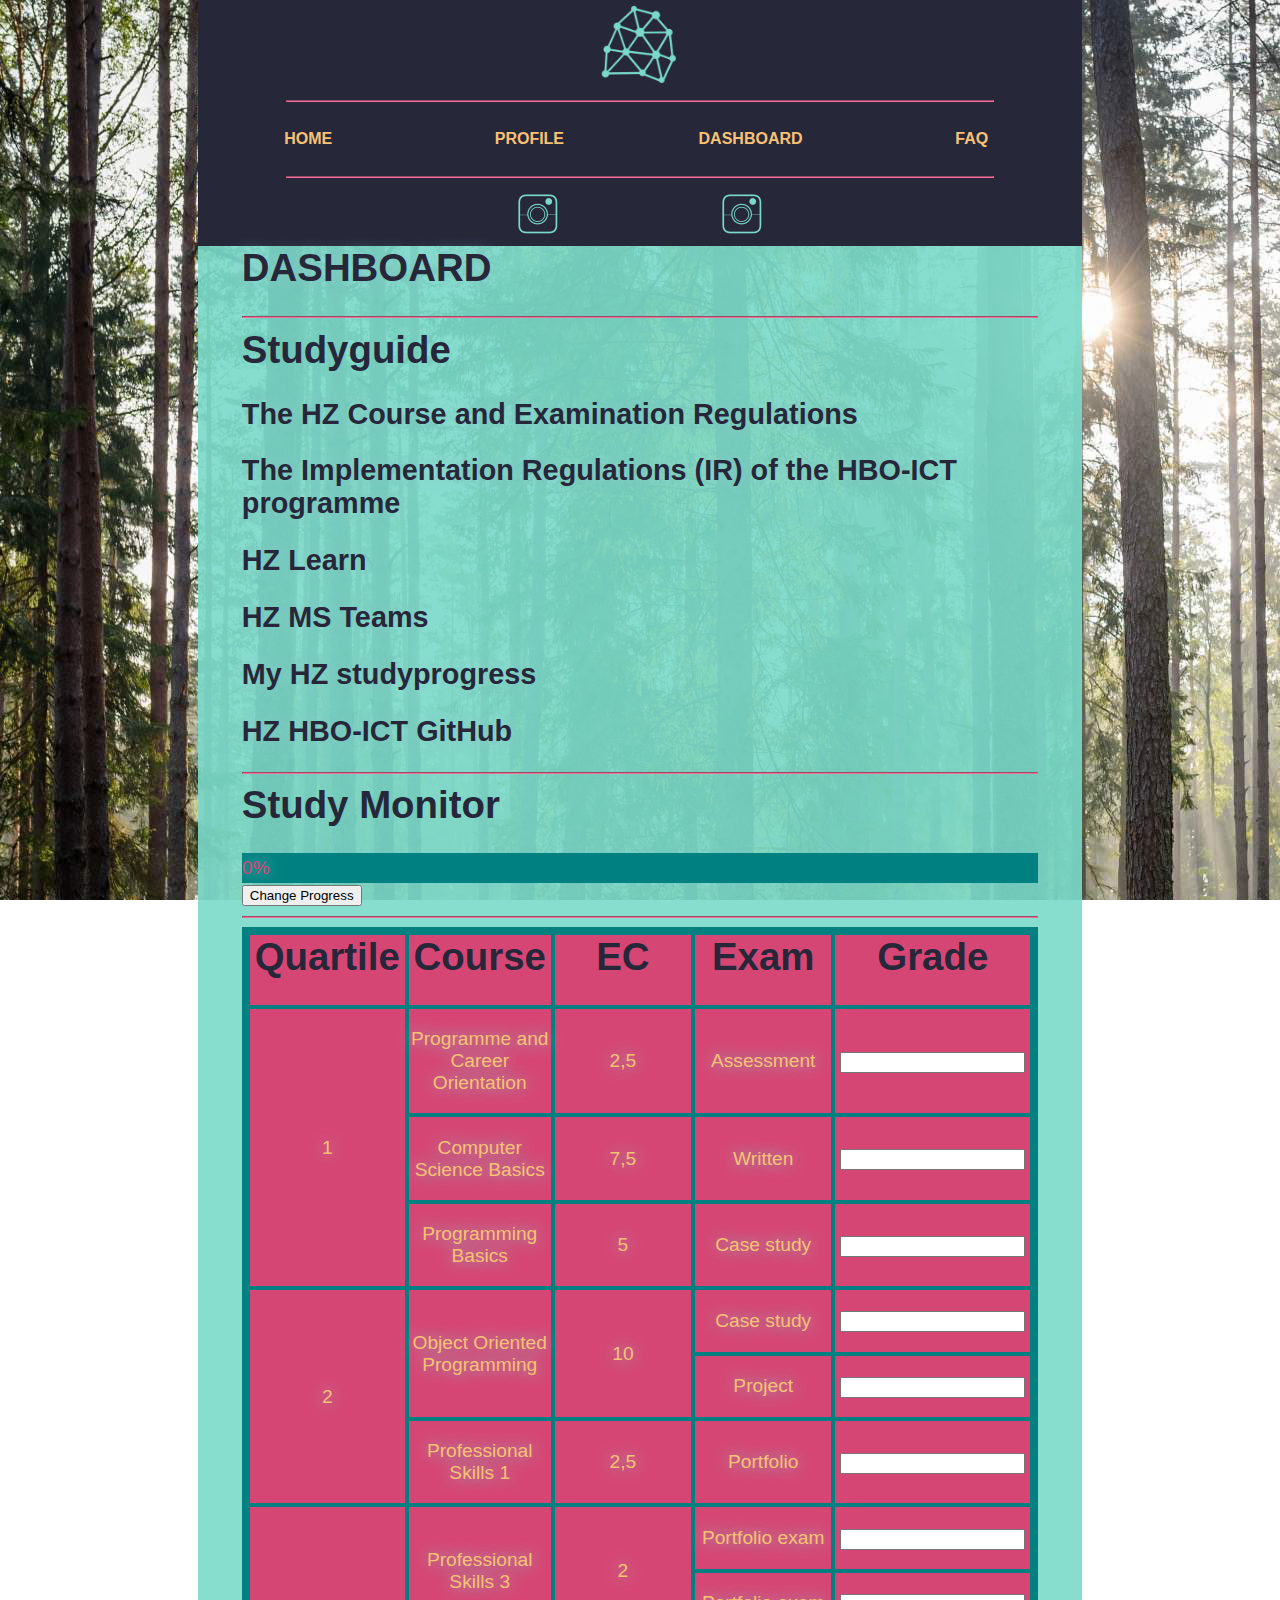
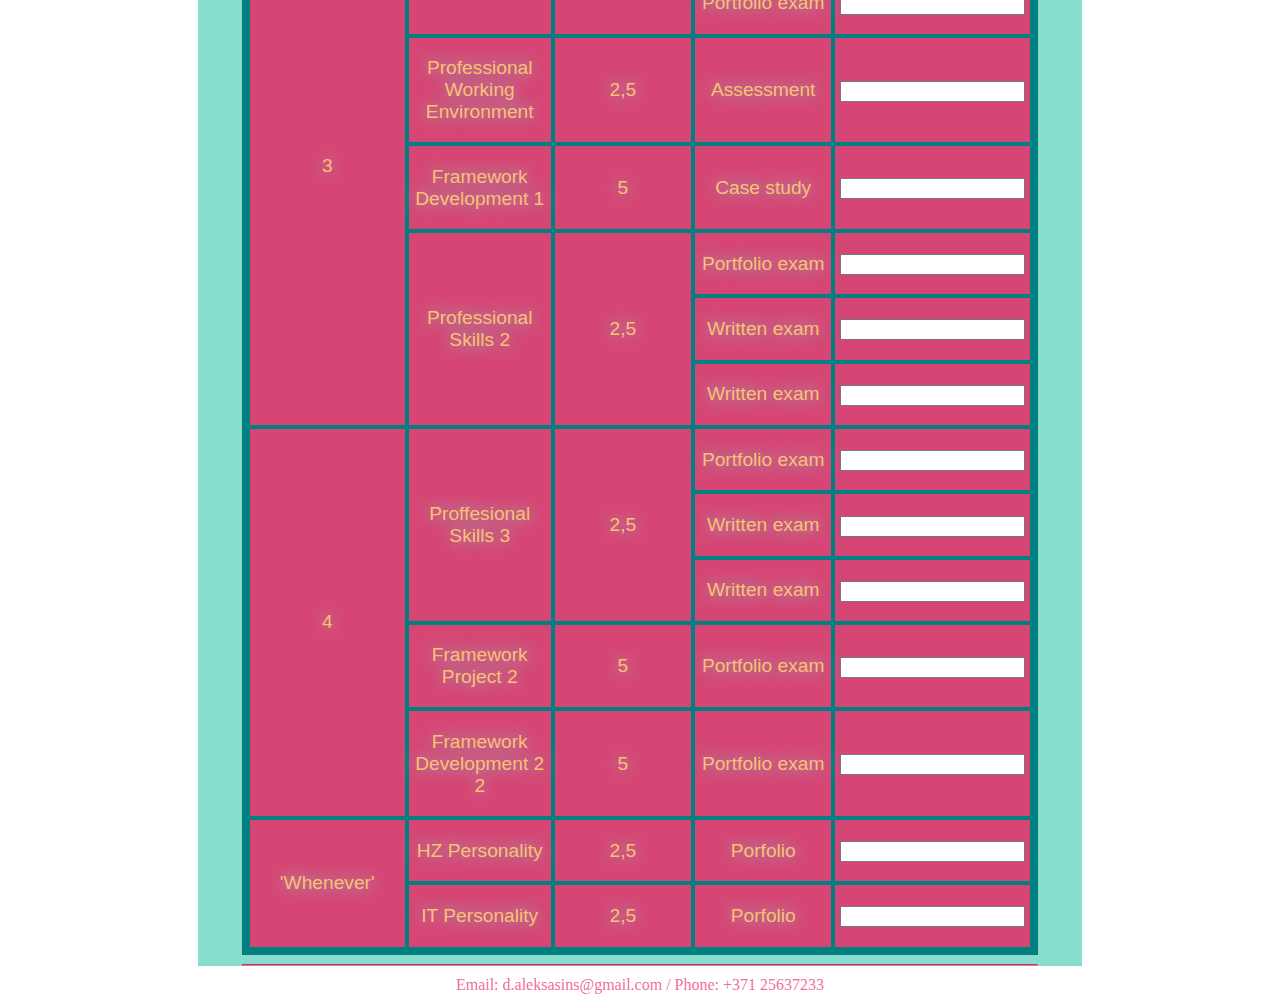
==== dashboard.html @ 159e3e21 "Initial commit" ====
<!DOCTYPE html>
<html>
    <head>
        <link rel="stylesheet"  type="text/css" href="test_c.css">
    </head>
        <body>
            <div class="sidebar">
                <header>
                    <img class="logo" src="pictures/logo.png" alt="">
                        <hr>
                            <div class="row2">
                                <div class="column2"><a href ="index.html" style="text-decoration: none;" ><h1>HOME </h1></a></div>
                                <div class="column2"><a href = "profile.html" style="text-decoration: none;" ><h1>PROFILE</h1></a></div>
                                <div class="column2"><a href = "dashboard.html" style="text-decoration: none;" ><h1>DASHBOARD</h1></a></div>
                                <div class="column2"><a href = "faq.html" style="text-decoration: none;" ><h1>FAQ</h1></a></div>
                            </div>
                        <hr>
                    <table align="center">
                        <td><img src="pictures/INSTA.png" alt=""></td>
                        <td><img src="pictures/INSTA.png" alt=""></td>
                    </table>
                </header>
            </div>   
            <div class="main">
                <div class="text">
                    <h1>DASHBOARD</h1>
                        <hr>
                            <div class="study">
                                <div class="links">
                                        <h1>Studyguide</h1>
                                        <a href="https://hz.nl/uploads/documents/Regelingen/EN/OER-HZ-2019-2020werkdocv2018-05-17DEF_ENGELS-AC-29112019.pdf" target="_blank" style="text-decoration: none;" ><h2>The HZ Course and Examination Regulations </h2></a>
                                        <a href="https://hz.nl/uploads/documents/Regelingen/OERS/2019-2020/2020-2021-ICT-Implementation-Regulations-CER-HZ-DEF1.0.pdf" target="_blank" style="text-decoration: none;" ><h2>The Implementation Regulations (IR) of the HBO-ICT programme</h2></a>
                                        <a href="https://learn.hz.nl/my/" target="_blank" style="text-decoration: none;" ><h2>HZ Learn</h2></a>
                                        <a href="https://teams.microsoft.com/l/team/19%3a2e2afa0286b04932be16cb8ad2d9d2c0%40thread.skype/conversations?groupId=95bddebc-a340-4d88-81fc-b80e0bfc70c3&tenantId=4c16deb3-342d-4fca-bcd5-b1429308034c" target="_blank" style="text-decoration: none;" ><h2>HZ MS Teams</h2></a>
                                        <a href="https://apps.hz.nl/angular/studievoortgang/studiestatus" target="_blank" style="text-decoration: none;" ><h2>My HZ studyprogress</h2></a>
                                        <a href="https://github.com/HZ-HBO-ICT" target="_blank" style="text-decoration: none;" ><h2>HZ HBO-ICT GitHub</h2></a>
                                </div> 
                                    <hr>
                                        <h1>Study Monitor</h1>
                                    <div id="myProgress">
                                <div id="myBar">0%</div>
                                </div>
                                    <button type="button" onclick="change_progress()">Change Progress</button>
                                    <hr>
                                        <table>
                                            <tr>
                                                <td><h1>Quartile</h1></td>
                                                <td><h1>Course</h1></td>
                                                <td><h1>EC</h1></td>
                                                <td><h1>Exam</h1></td>
                                                <td><h1>Grade</h1></td>
                                            </tr>
                                            <tr>
                                                <td rowspan="3"><p>1</p></td>
                                                <td><p>Programme and Career Orientation</p></td>
                                                <td><p>2,5</p></td>
                                                <td><p>Assessment</p></td>
                                                <td><p><input type="text" class="form-control" id="number1" min="0" max="60" required></p></td>
                                            </tr>
                                            <tr>
                                                <td><p>Computer Science Basics</p></td>
                                                <td><p>7,5</p></td>
                                                <td><p>Written</p></td>
                                                <td><p><input type="text" class="form-control" id="number2" min="0" max="60" required></p></td>
                                            </tr>
                                            <tr>
                                                <td><p>Programming Basics</p></td>
                                                <td><p>5</p></td>
                                                <td><p>Case study</p></td>
                                                <td><p><input type="text" class="form-control" id="number3" min="0" max="60" required></p></td>
                                            </tr>
                                            <tr>
                                                <td rowspan="3"><p>2</p></td>
                                                <td rowspan="2"><p>Object Oriented Programming</p></td>
                                                <td rowspan="2"><p>10</p></td>
                                                <td><p>Case study</p></td>
                                                <td><p><input type="text" class="form-control" id="number4" min="0" max="60" required></p></td>
                                            </tr>
                                            <tr>
                                                <td><p>Project</p></td>
                                                <td><p><input type="text" class="form-control" id="number5" min="0" max="60" required></p></td>
                                            </tr>
                                            <tr>
                                                <td><p>Professional Skills 1</p></td>
                                                <td><p>2,5</p></td>
                                                <td><p>Portfolio</p></td>
                                                <td><p><input type="text" class="form-control" id="number6" min="0" max="60" required></p></td>
                                            </tr>
                                            <tr>
                                                <td rowspan="7"><p>3</p></td>
                                                <td rowspan="2"><p>Professional Skills 3</p></td>
                                                <td rowspan="2"><p>2</p></td>
                                                <td><p>Portfolio exam</p></td>
                                                <td><p><input type="text" class="form-control" id="number7" min="0" max="60" required></p></td>
                                            </tr>
                                            <tr>
                                                <td><p>Portfolio exam </p></td>
                                                <td><p><input type="text" class="form-control" id="number8" min="0" max="60" required></p></td>
                                            </tr>
                                            <tr>
                                                <td><p>Professional Working Environment</p></td>
                                                <td><p>2,5</p></td>
                                                <td><p>Assessment</p></td>
                                                <td><p><input type="text" class="form-control" id="number9" min="0" max="60" required></p></td>
                                            </tr>
                                            <tr>
                                                <td><p>Framework Development 1</p></td>
                                                <td><p>5</p></td>
                                                <td><p>Case study</p></td>
                                                <td><p><input type="text" class="form-control" id="number10" min="0" max="60" required></p></td>
                                            </tr>
                                            <tr>
                                                <td rowspan="3"><p>Professional Skills 2</p></td>
                                                <td rowspan="3"><p>2,5</p></td>
                                                <td><p>Portfolio exam</p></td>
                                                <td><p><input type="text" class="form-control" id="number11" min="0" max="60" required></p></td>
                                            </tr>
                                            <tr>
                                                <td><p>Written exam </p></td>
                                                <td><p><input type="text" class="form-control" id="number12" min="0" max="60" required></p></td>
                                            </tr>
                                            <tr>
                                                <td><p>Written exam </p></td>
                                                <td><p><input type="text" class="form-control" id="number13" min="0" max="60" required></p></td>
                                            </tr>
                                            <tr>
                                                <td rowspan="5"><p>4</p></td>
                                                <td rowspan="3"><p>Proffesional Skills 3</p></td>
                                                <td rowspan="3"><p>2,5</p></td>
                                                <td><p>Portfolio exam</p></td>
                                                <td><p><input type="text" class="form-control" id="number14" min="0" max="60" required></p></td>
                                            </tr>
                                            <tr>
                                                <td><p>Written exam </p></td>
                                                <td><p><input type="text" class="form-control" id="number15" min="0" max="60" required></p></td>
                                            </tr>
                                            <tr>
                                                <td><p>Written exam </p></td>
                                                <td><p><input type="text" class="form-control" id="number16" min="0" max="60" required></p></td>
                                            </tr>
                                            <tr>
                                                <td><p>Framework Project 2</p></td>
                                                <td><p>5</p></td>
                                                <td><p>Portfolio exam</p></td>
                                                <td><p><input type="text" class="form-control" id="number17" min="0" max="60" required></p></td>
                                            </tr>
                                            <tr>
                                                <td><p>Framework Development 2 2</p></td>
                                                <td><p>5</p></td>
                                                <td><p>Portfolio exam</p></td>
                                                <td><p><input type="text" class="form-control" id="number18" min="0" max="60" required></p></td>
                                            </tr>
                                            <tr>
                                                <td rowspan="2"><p>'Whenever'</p></td>
                                                <td><p>HZ Personality</p></td>
                                                <td><p>2,5</p></td>
                                                <td><p>Porfolio</p></td>
                                                <td><p><input type="text" class="form-control" id="number19" min="0" max="60" required></p></td>
                                            </tr>
                                            <tr>
                                                <td><p>IT Personality</p></td>
                                                <td><p>2,5</p></td>
                                                <td><p>Porfolio</p></td>
                                                <td><p><input type="text" class="form-control" id="number20" min="0" max="60" required></p></td>
                                            </tr>
                                        </table>
                            </div>
                         <hr>
                    </div>
                </div>
            <footer>
                    Email: d.aleksasins@gmail.com / Phone: +371 25637233
            </footer>
        </body>
</html> 

<script>
    function converter(value) {
        if (value === "") {
            return 0
        } else{
            return parseInt(value)
        }

    }
    function change_progress() {
        var elem = document.getElementById("myBar");
        var val = converter(document.getElementById("number1").value) + converter(document.getElementById("number2").value) +converter(document.getElementById("number3").value) +converter(document.getElementById("number4").value) +converter(document.getElementById("number5").value) 
        +converter(document.getElementById("number6").value) +converter(document.getElementById("number7").value) +converter(document.getElementById("number8").value) +converter(document.getElementById("number9").value) +converter(document.getElementById("number10").value) 
        +converter(document.getElementById("number11").value) +converter(document.getElementById("number12").value) +converter(document.getElementById("number13").value)
        +converter(document.getElementById("number14").value) +converter(document.getElementById("number15").value) +converter(document.getElementById("number16").value) +converter(document.getElementById("number17").value) 
        +converter(document.getElementById("number18").value) +converter(document.getElementById("number19").value)  +converter(document.getElementById("number20").value);
        var width = 0;
        var id = setInterval(frame, val);
        console.log(val);
        function frame() {
            if (width >= val) {
                clearInterval(id);
            } else {
                width++; 
                elem.style.width = width + '%'; 
                elem.innerHTML = width * 1  + '%';
            }
        }  
    }
</script>
---- test_c.css ----
img{
  max-width: 100%;
  height:auto;
}
.sidebar header{
text-align: center;

}
.sidebar{
  position: fixed;
  top: 0;
  bottom: 0;
  left: 5.2%;
  background-color: #27273A;
  height: 100%;
  width: 10.3%;
}

.sidebar hr{
  width: 80%;
  height: 2px;
  border-color: #F36F98;
  background-color: #F36F98;
}

.sidebar h1{
  text-align: right;
  margin: 20px;
}
.sidebar a{
  color: #F8C275;
  font-family: -apple-system, BlinkMacSystemFont, 'Segoe UI', Roboto, Oxygen, Ubuntu, Cantarell, 'Open Sans', 'Helvetica Neue', sans-serif;
  font-size: 50%;

}

.sidebar a:hover{
  color: rgb(61, 253, 253);

}

body {
  background-image: url(pictures/forest.jpeg);
  background-attachment: fixed;
  margin-top: 0;
}

.main {
  text-shadow: 0 0 16px rgb(137, 201, 201);
  margin-left: 15%;
  margin-right: 15%;
  margin-top: 0px;
  background-color: rgba(122, 218, 202, 0.9);
  color:#27273A;
  font-size: 1.2em;
  font-family: -apple-system, BlinkMacSystemFont, 'Segoe UI', Roboto, Oxygen, Ubuntu, Cantarell, 'Open Sans', 'Helvetica Neue', sans-serif;
}
.main p{
  color:  #d64674;
  text-justify: auto;
  text-align: left;
}
.main a{
  color: #27273A;
  font-family: -apple-system, BlinkMacSystemFont, 'Segoe UI', Roboto, Oxygen, Ubuntu, Cantarell, 'Open Sans', 'Helvetica Neue', sans-serif;
  font-size: 1em;
}
.main img {
  height: 400px;
  width: 300px;

}
.main h1{
margin-top: 0;
}

.main hr{
width: 100%;
height: 2px;
border-color: #F36F98;
background-color: #F36F98;
}

.main a:hover {
color:#F8C275;
}

.main {
  animation-name: fade;
  animation-duration: 1.5s;
}

@keyframes fade {
  0% {
    opacity:0;
  }
}

.main .profilet td {
  vertical-align: text-top;
}

.text{
  margin-left: 5%;
  margin-right: 5%;
}

.main .text .indext img{
  width: 100%;
}
.main .text .indext td{
  width: auto;
  padding: 1%;
}

.study td {
width: 16.6%;
text-align: center;
border: 1px solid teal;
padding: 0;
margin: 0;
background-color: #d64674;
}

.study table{
text-align: center;
border: 5px solid teal;
padding: 0;
background-color:teal;
}

.study p{
color:#F8C275;
text-align: center;
}
.study h1{
text-shadow: none;
}







* {
box-sizing: border-box;
}

/* Position the image container (needed to position the left and right arrows) */
.container {
position: relative;
}

/* Hide the images by default */
.mySlides {
display: none;
}

/* Add a pointer when hovering over the thumbnail images */
.cursor {
cursor: pointer;
}

/* Next & previous buttons */
.prev,
.next {
cursor: pointer;
position: absolute;
top: 40%;
width: auto;
padding: 16px;
margin-top: -50px;
color: white;
font-weight: bold;
font-size: 20px;
border-radius: 0 3px 3px 0;
user-select: none;
-webkit-user-select: none;
}

/* Position the "next button" to the right */
.next {
right: 0;
border-radius: 3px 0 0 3px;
}

/* On hover, add a black background color with a little bit see-through */
.prev:hover,
.next:hover {
background-color: rgba(0, 0, 0, 0.8);
}

/* Number text (1/3 etc) */
.numbertext {
color: #f2f2f2;
font-size: 12px;
padding: 8px 12px;
position: absolute;
top: 0;
}

/* Container for image text */
.caption-container {
text-align: center;
background-color: #222;
padding: 2px 16px;
color: white;
}

.row:after {
content: "";
display: table;
clear: both;
}

/* Six columns side by side */
.column {
float: left;
width: 16.66%;
}

/* Add a transparency effect for thumnbail images */
.demo {
opacity: 0.6;
}

.active,
.demo:hover {
opacity: 1;
}


.slideshow {
  box-sizing: border-box;
  
}

.slideshow img{
  height: auto;

}







@media (max-width: 1400px) {
.sidebar{
width: 70%;
position:relative;
left: 15%;
}

.sidebar img{
width: 25%;
height: 25%;
}

.sidebar .logo{
width: 10%;
height: 10%;
}

.sidebar td {
text-align: center;
}

.sidebar h1{
font-size: em;
text-align: center;;
}
body {
background-image: url(pictures/forest.jpeg);
background-attachment: fixed;
}

.sidebar .column2 {
float: left;
width: 25%;
}

.sidebar .row2:after {
content: "";
display: table;
clear: both;
}
.main {
position: relative;
}
}







@media (max-width:400px) {
.sidebar h1{
  font-size: 1.5em;
  text-align: center;;
}
.main {
  margin-right: 5%;
  margin-left: 5%;
  font-size: 0.5em;
}

.sidebar img{
  width: 20%;
  height: 20%;
}
.sidebar {
 width: 90%;
 left: 5%;
}

.main img {
height: 300px;
width: 200px;

}
}

@media (max-width:380px) {
.sidebar h1{
  font-size:1em;
  text-align: center;;
}
.main {
  margin-right: 5%;
  margin-left: 5%;
  font-size: 0.9em;
}
.sidebar img{
  width: 20%;
  height: 20%;
}
.sidebar {
 width: 90%;
 left: 5%;
}
.main img {
  height: 200px;
  width: 100px;
}
}
footer{
  text-align: center;
  color:#F36F98;
}






.progress {
width: 20%;
height: 20px;
margin: 0 0 5px 0;
background: #fff;

}

#myProgress {
width: 100%;
background-color:teal;
}
#myBar {
width: 0%;
height: 30px;
background-color:#F8C275;
text-align: center;
line-height: 30px;
color: #d64674;
}
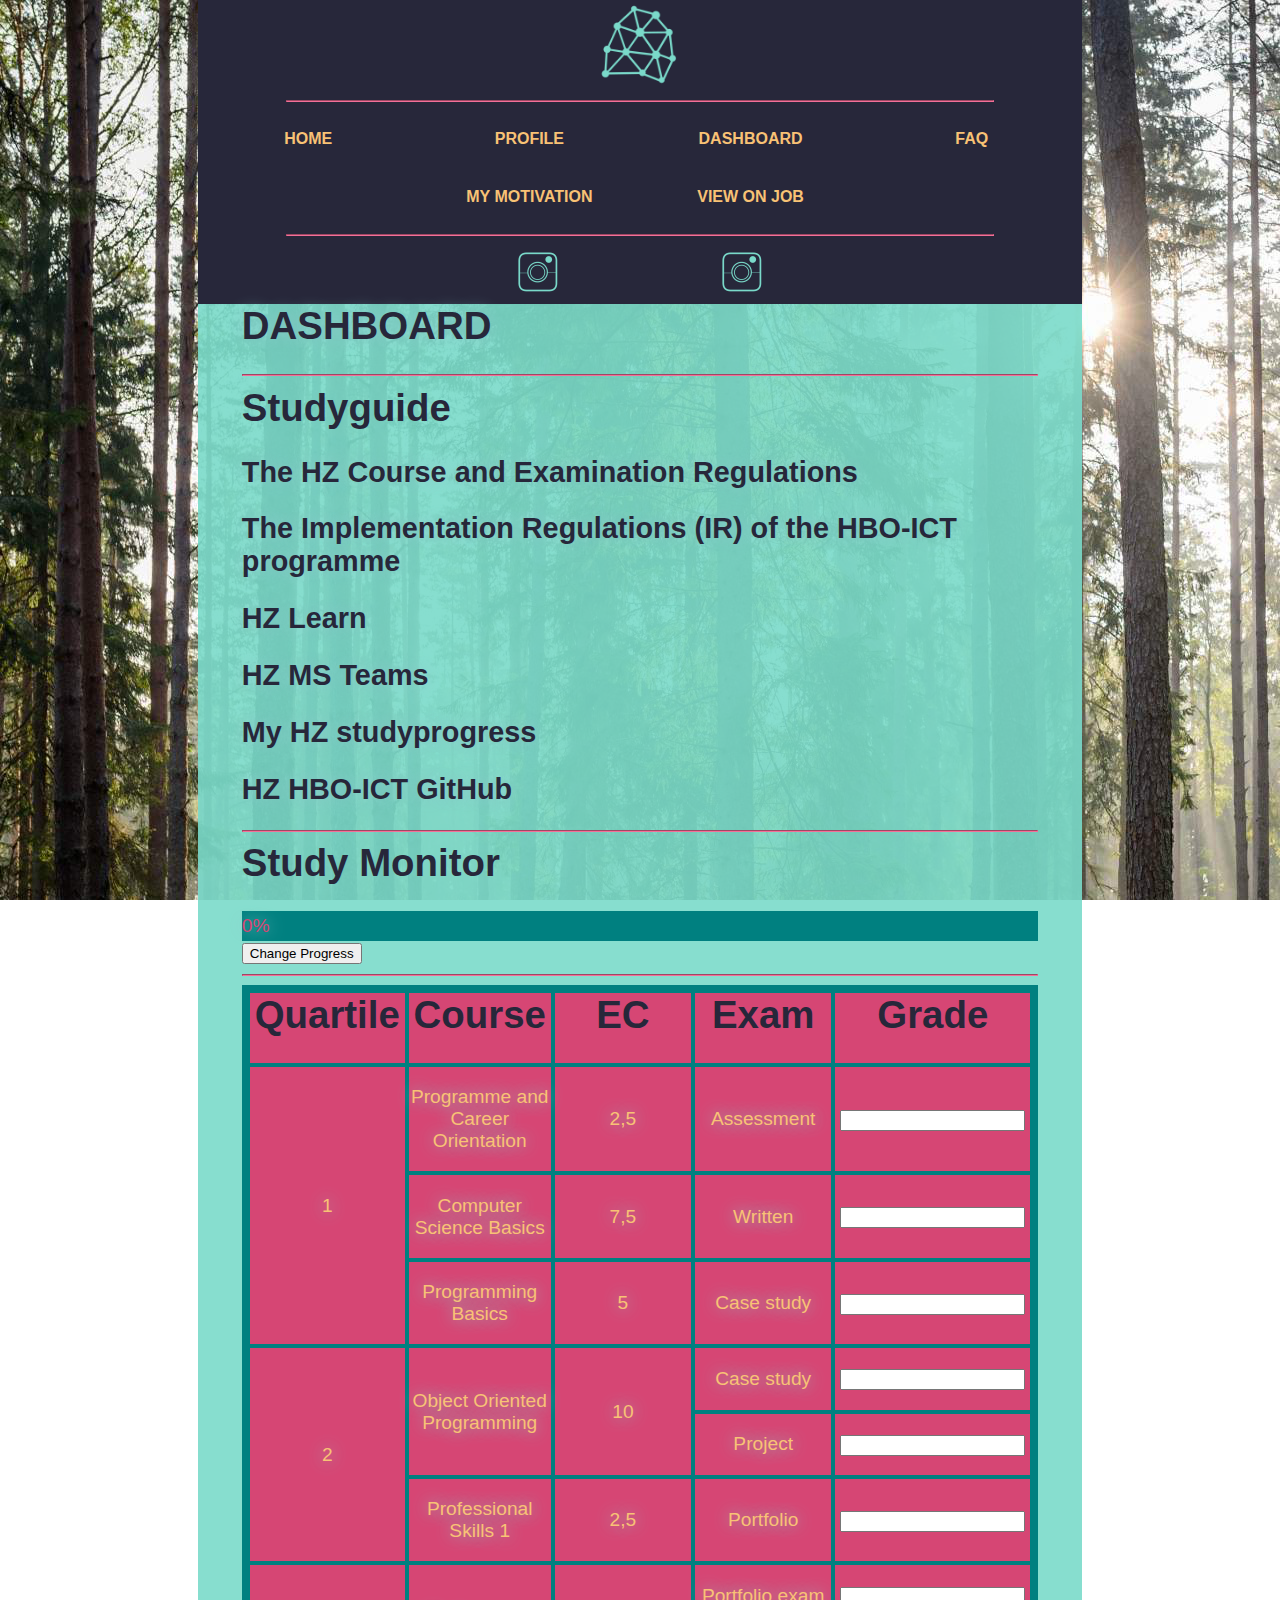
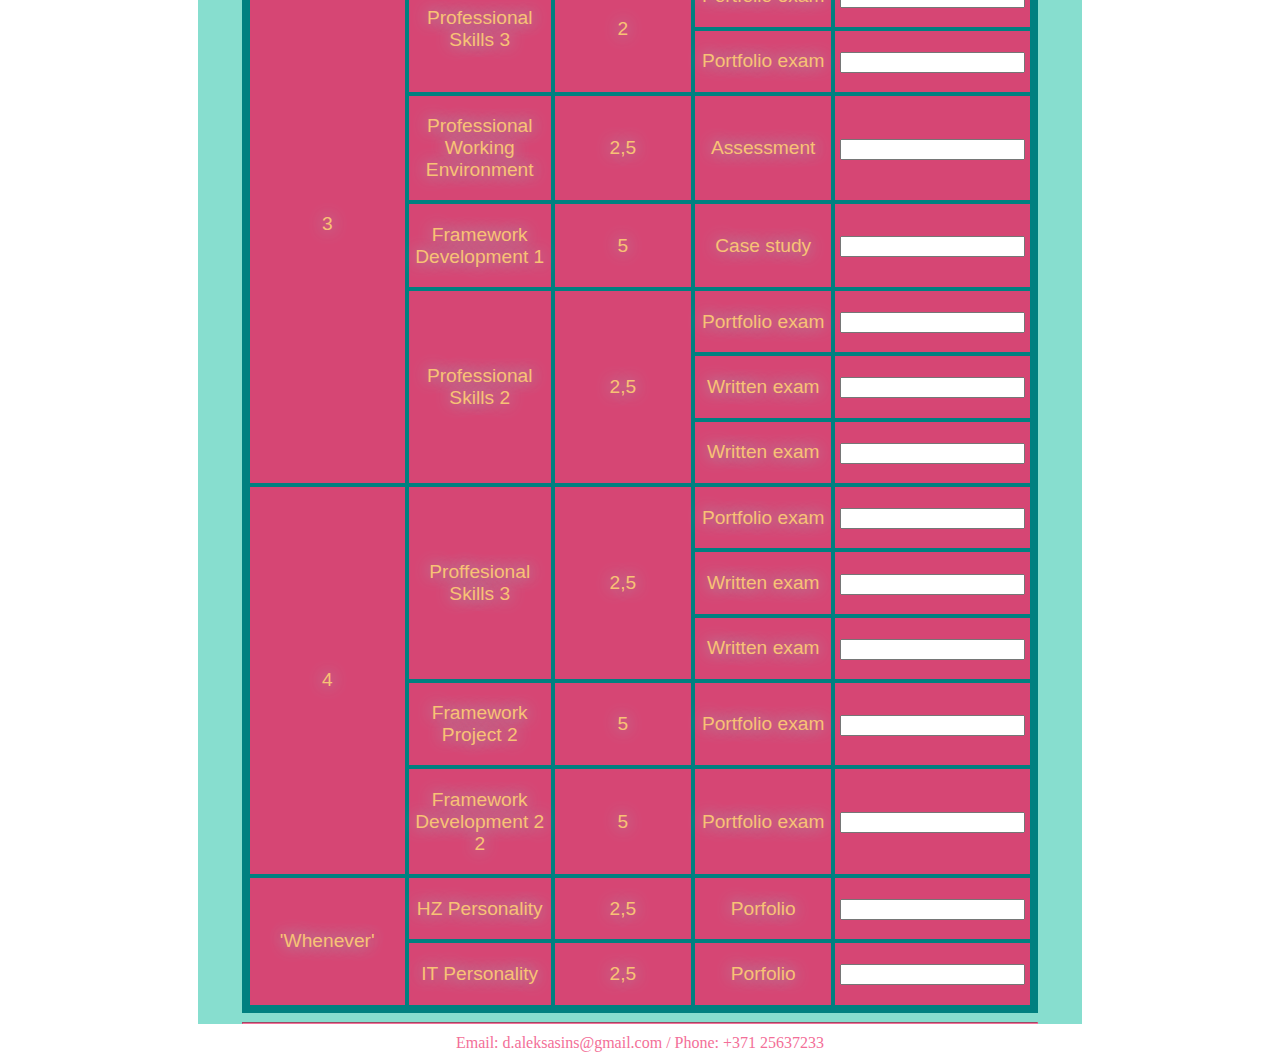
==== commit 4ce4b6bb: "Initial commit" ====
--- a/dashboard.html
+++ b/dashboard.html
@@ -13,11 +13,14 @@
                                 <div class="column2"><a href = "profile.html" style="text-decoration: none;" ><h1>PROFILE</h1></a></div>
                                 <div class="column2"><a href = "dashboard.html" style="text-decoration: none;" ><h1>DASHBOARD</h1></a></div>
                                 <div class="column2"><a href = "faq.html" style="text-decoration: none;" ><h1>FAQ</h1></a></div>
+                                <div class="column2"><p></p></div>
+                                <div class="column2"><a href = "motivation.html" style="text-decoration: none;" ><h1>MY MOTIVATION</h1></a></div>
+                                <div class="column2"><a href = "Viewonjob.html" style="text-decoration: none;" ><h1>VIEW ON JOB</h1></a></div>
                             </div>
                         <hr>
                     <table align="center">
-                        <td><img src="pictures/INSTA.png" alt=""></td>
-                        <td><img src="pictures/INSTA.png" alt=""></td>
+                        <td><a href="https://www.instagram.com/adaniils/"><img src="pictures/INSTA.png" alt=""></a></td>
+                        <td><a href="https://www.instagram.com/adaniils/"><img src="pictures/INSTA.png" alt=""></a></td>
                     </table>
                 </header>
             </div>   
--- a/test_c.css
+++ b/test_c.css
@@ -106,11 +106,27 @@
 }
 
 .main .text .indext img{
+  height: 100%;
   width: 100%;
 }
+
 .main .text .indext td{
   width: auto;
   padding: 1%;
+}
+
+.main .text .indext iframe{
+  width: 100%;
+  padding: 1%;
+}
+
+.main .text .indext tfoot{
+  margin-left: 100%;
+  text-align: center;
+}
+
+.main .text .indext strong{
+  background-color: #F8C275;
 }
 
 .study td {
@@ -244,9 +260,6 @@
 
 
 
-
-
-
 @media (max-width: 1400px) {
 .sidebar{
 width: 70%;
@@ -355,9 +368,6 @@
 
 
 
-
-
-
 .progress {
 width: 20%;
 height: 20px;
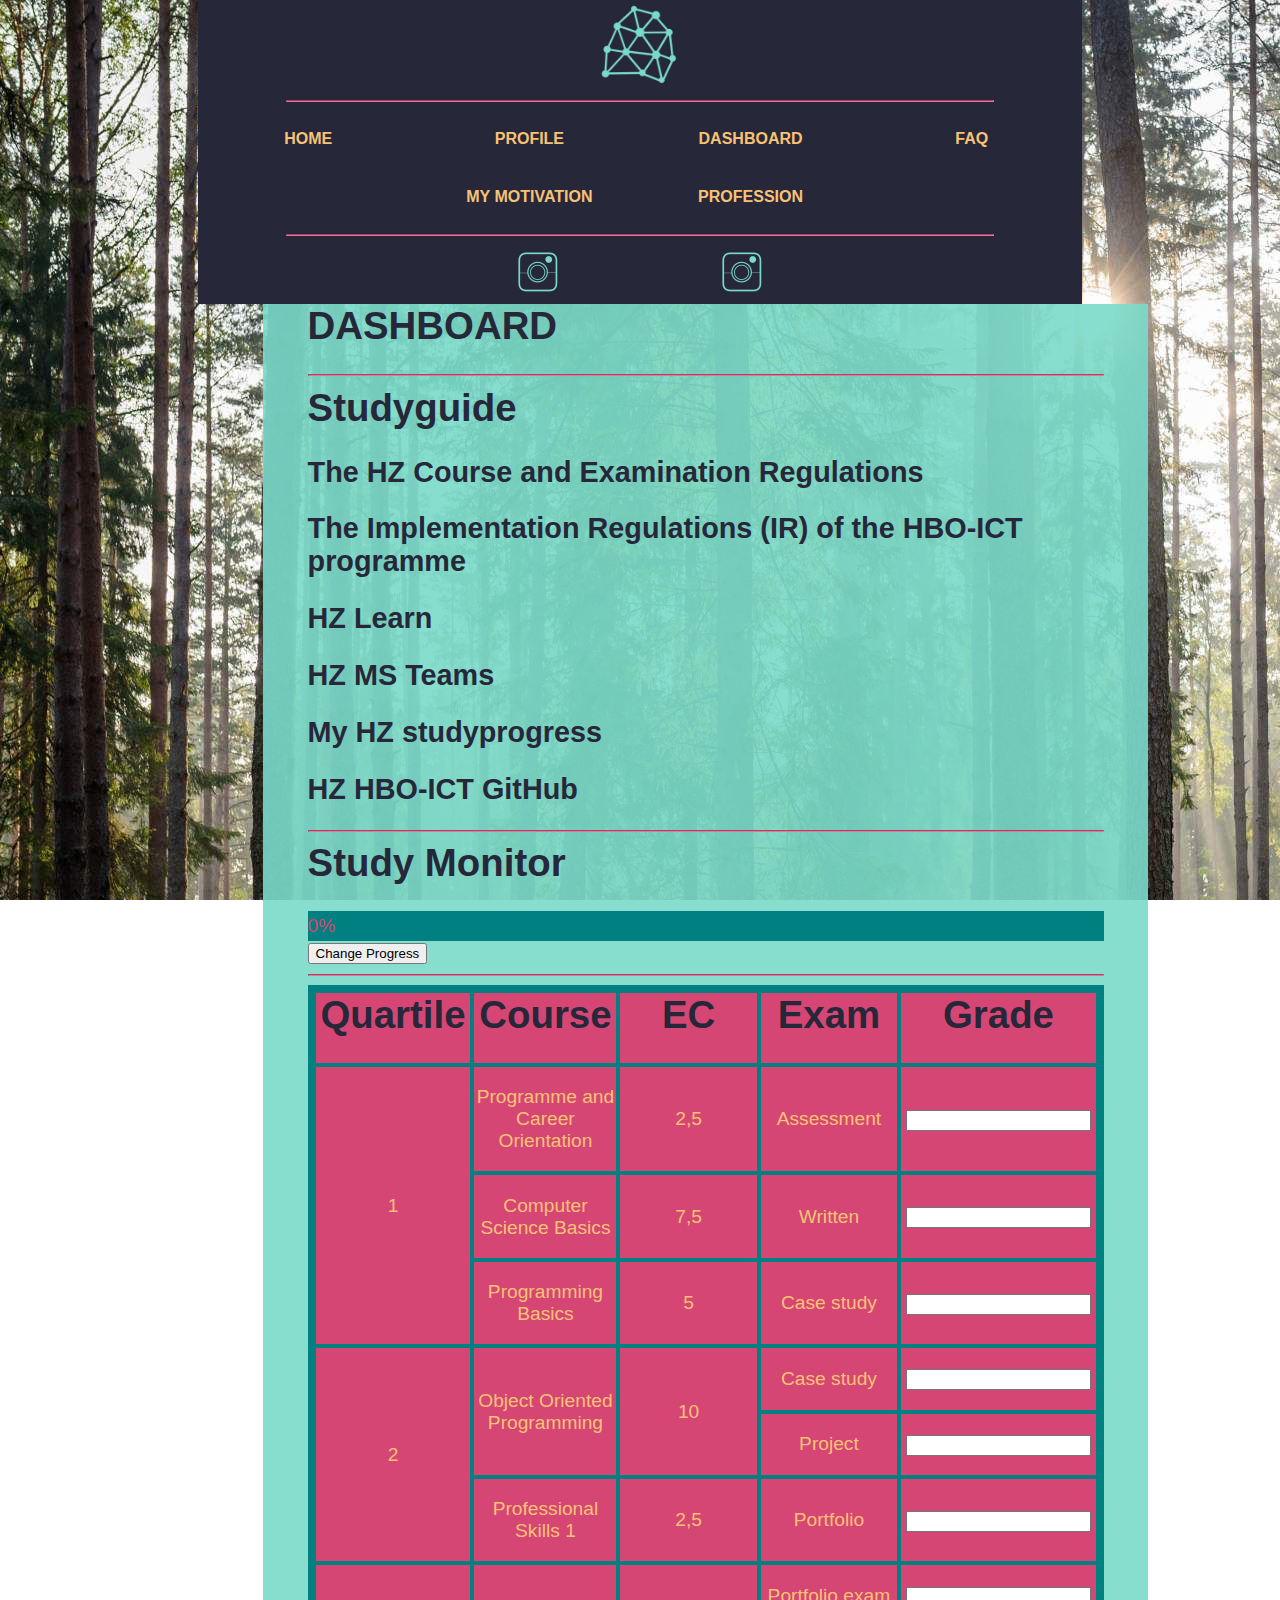
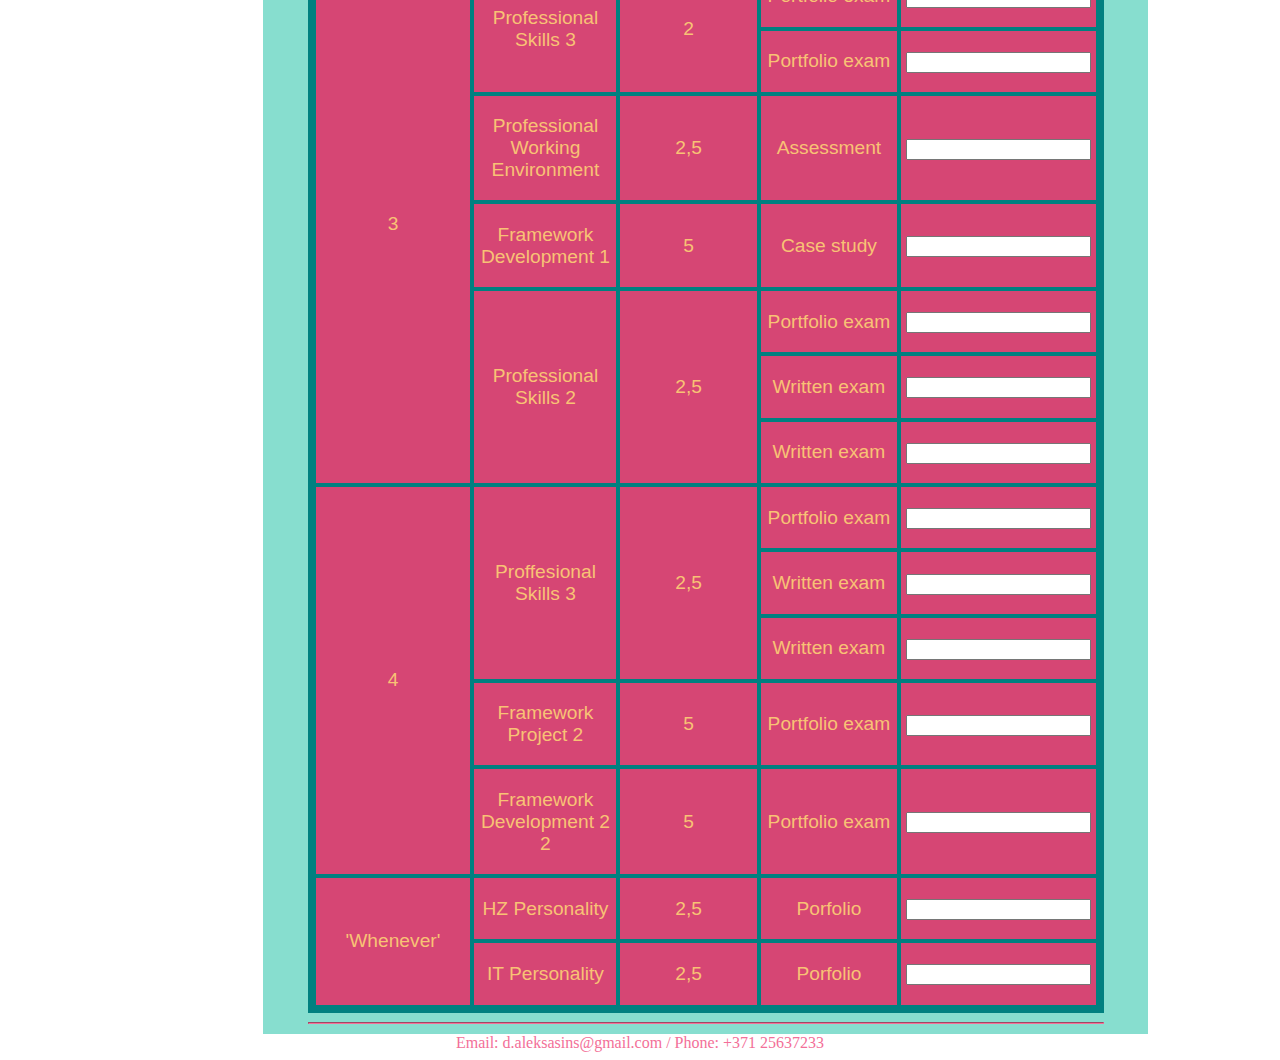
==== commit f2ee5e9f: "Initial commit" ====
--- a/dashboard.html
+++ b/dashboard.html
@@ -15,7 +15,7 @@
                                 <div class="column2"><a href = "faq.html" style="text-decoration: none;" ><h1>FAQ</h1></a></div>
                                 <div class="column2"><p></p></div>
                                 <div class="column2"><a href = "motivation.html" style="text-decoration: none;" ><h1>MY MOTIVATION</h1></a></div>
-                                <div class="column2"><a href = "Viewonjob.html" style="text-decoration: none;" ><h1>VIEW ON JOB</h1></a></div>
+                                <div class="column2"><a href = "Viewonjob.html" style="text-decoration: none;" ><h1>PROFESSION</h1></a></div>
                             </div>
                         <hr>
                     <table align="center">
--- a/test_c.css
+++ b/test_c.css
@@ -1,3 +1,16 @@
+.schrollbar {
+  height:250px;
+  width:100%;
+  overflow:auto;
+  background-color:#F8C275;
+  font-family: -apple-system, BlinkMacSystemFont, 'Segoe UI', Roboto, Oxygen, Ubuntu, Cantarell, 'Open Sans', 'Helvetica Neue', sans-serif;
+  padding:10px;
+}
+
+.schrollbar h1{
+  color: #d64674;
+  text-shadow: #fff;
+}
 img{
   max-width: 100%;
   height:auto;
@@ -46,14 +59,19 @@
 }
 
 .main {
-  text-shadow: 0 0 16px rgb(137, 201, 201);
+  /* height: 100%; */
   margin-left: 15%;
   margin-right: 15%;
-  margin-top: 0px;
+  /* margin-top: 0px; */
+  /* margin-bottom: 0px; */
   background-color: rgba(122, 218, 202, 0.9);
   color:#27273A;
   font-size: 1.2em;
   font-family: -apple-system, BlinkMacSystemFont, 'Segoe UI', Roboto, Oxygen, Ubuntu, Cantarell, 'Open Sans', 'Helvetica Neue', sans-serif;
+  top: 0;
+  bottom: 0;
+  left: 5.2%;
+  height: 100%;
 }
 .main p{
   color:  #d64674;
@@ -65,11 +83,19 @@
   font-family: -apple-system, BlinkMacSystemFont, 'Segoe UI', Roboto, Oxygen, Ubuntu, Cantarell, 'Open Sans', 'Helvetica Neue', sans-serif;
   font-size: 1em;
 }
-.main img {
+
+.picture_frames img {
   height: 400px;
   width: 300px;
 
 }
+
+.main img {
+  height: auto;
+  width: auto;
+
+}
+
 .main h1{
 margin-top: 0;
 }
@@ -103,15 +129,16 @@
 .text{
   margin-left: 5%;
   margin-right: 5%;
+  align-content: center;
 }
 
 .main .text .indext img{
-  height: 100%;
   width: 100%;
+  height: auto;
 }
 
 .main .text .indext td{
-  width: auto;
+  width: 50%;
   padding: 1%;
 }
 
@@ -122,11 +149,15 @@
 
 .main .text .indext tfoot{
   margin-left: 100%;
-  text-align: center;
+
 }
 
 .main .text .indext strong{
   background-color: #F8C275;
+}
+
+.main .text .indext h2{
+  color:  #d64674;
 }
 
 .study td {
@@ -389,3 +420,4 @@
 color: #d64674;
 }
 
+
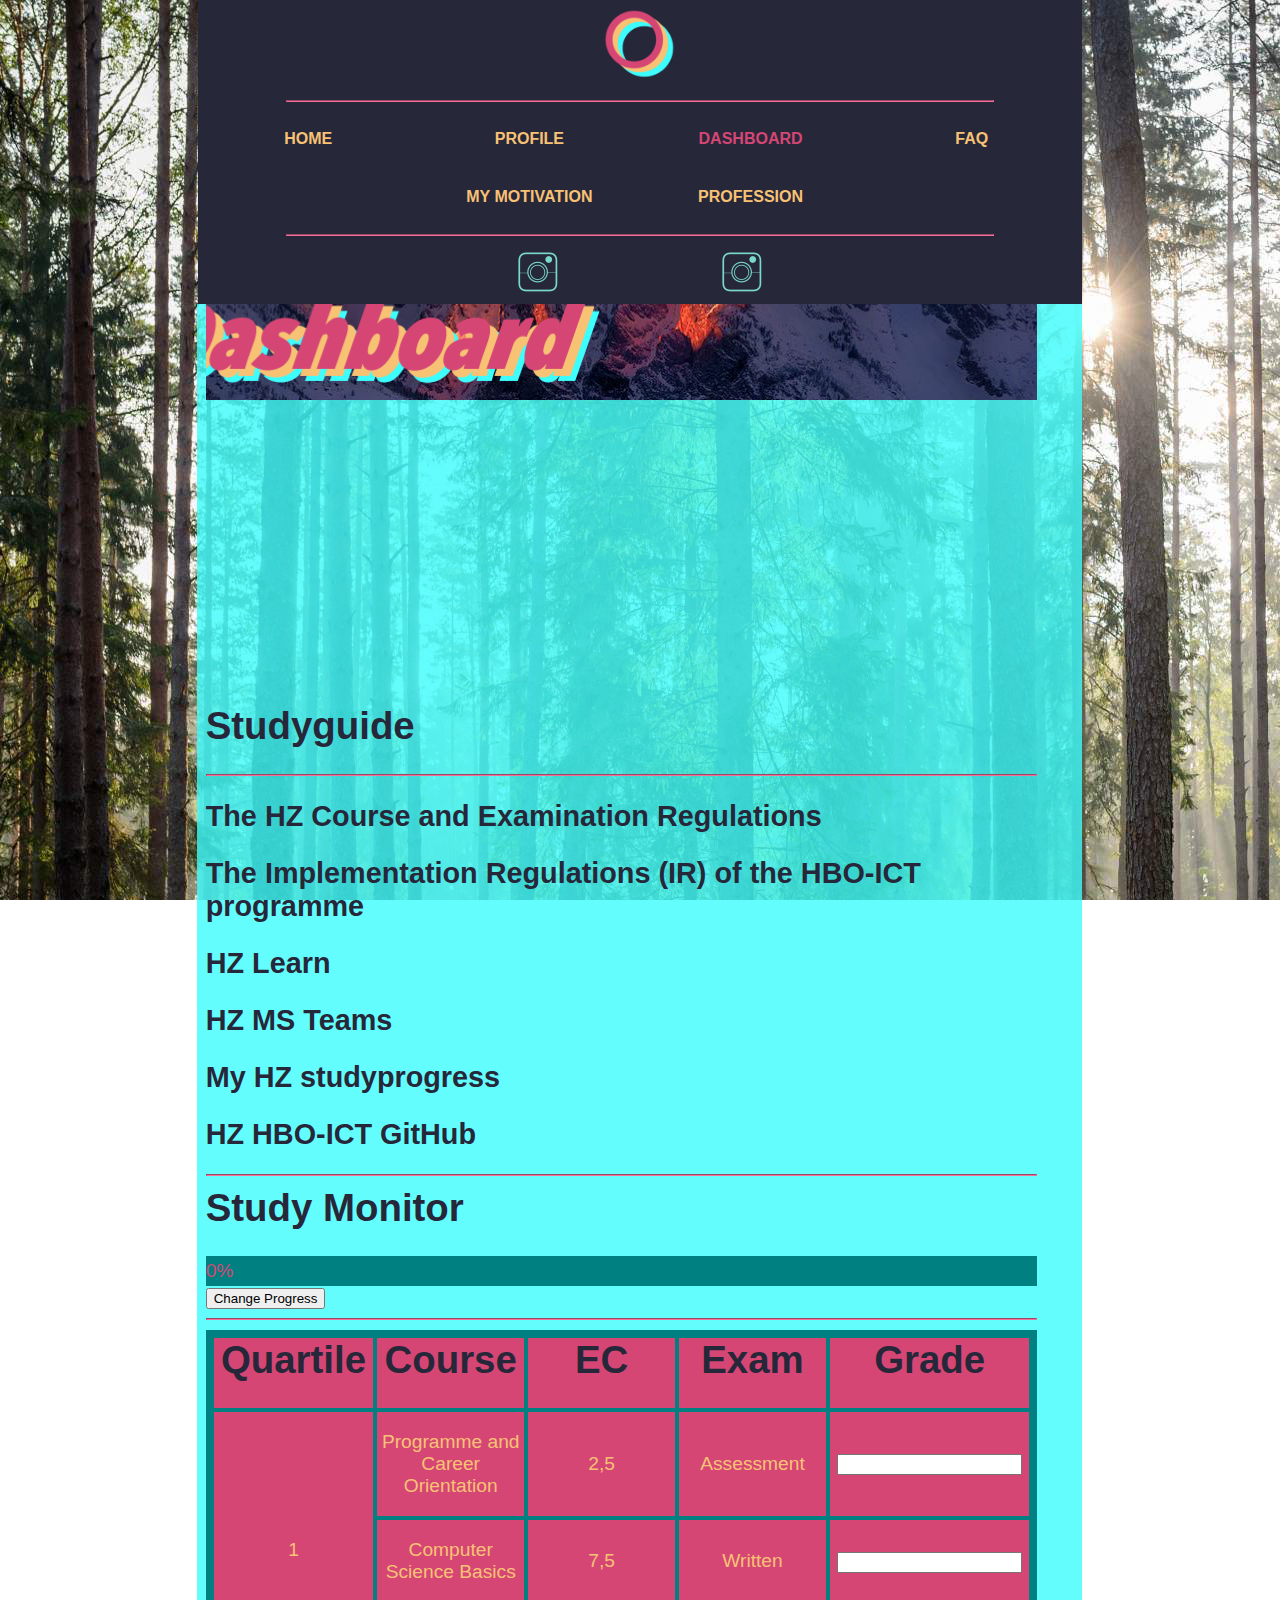
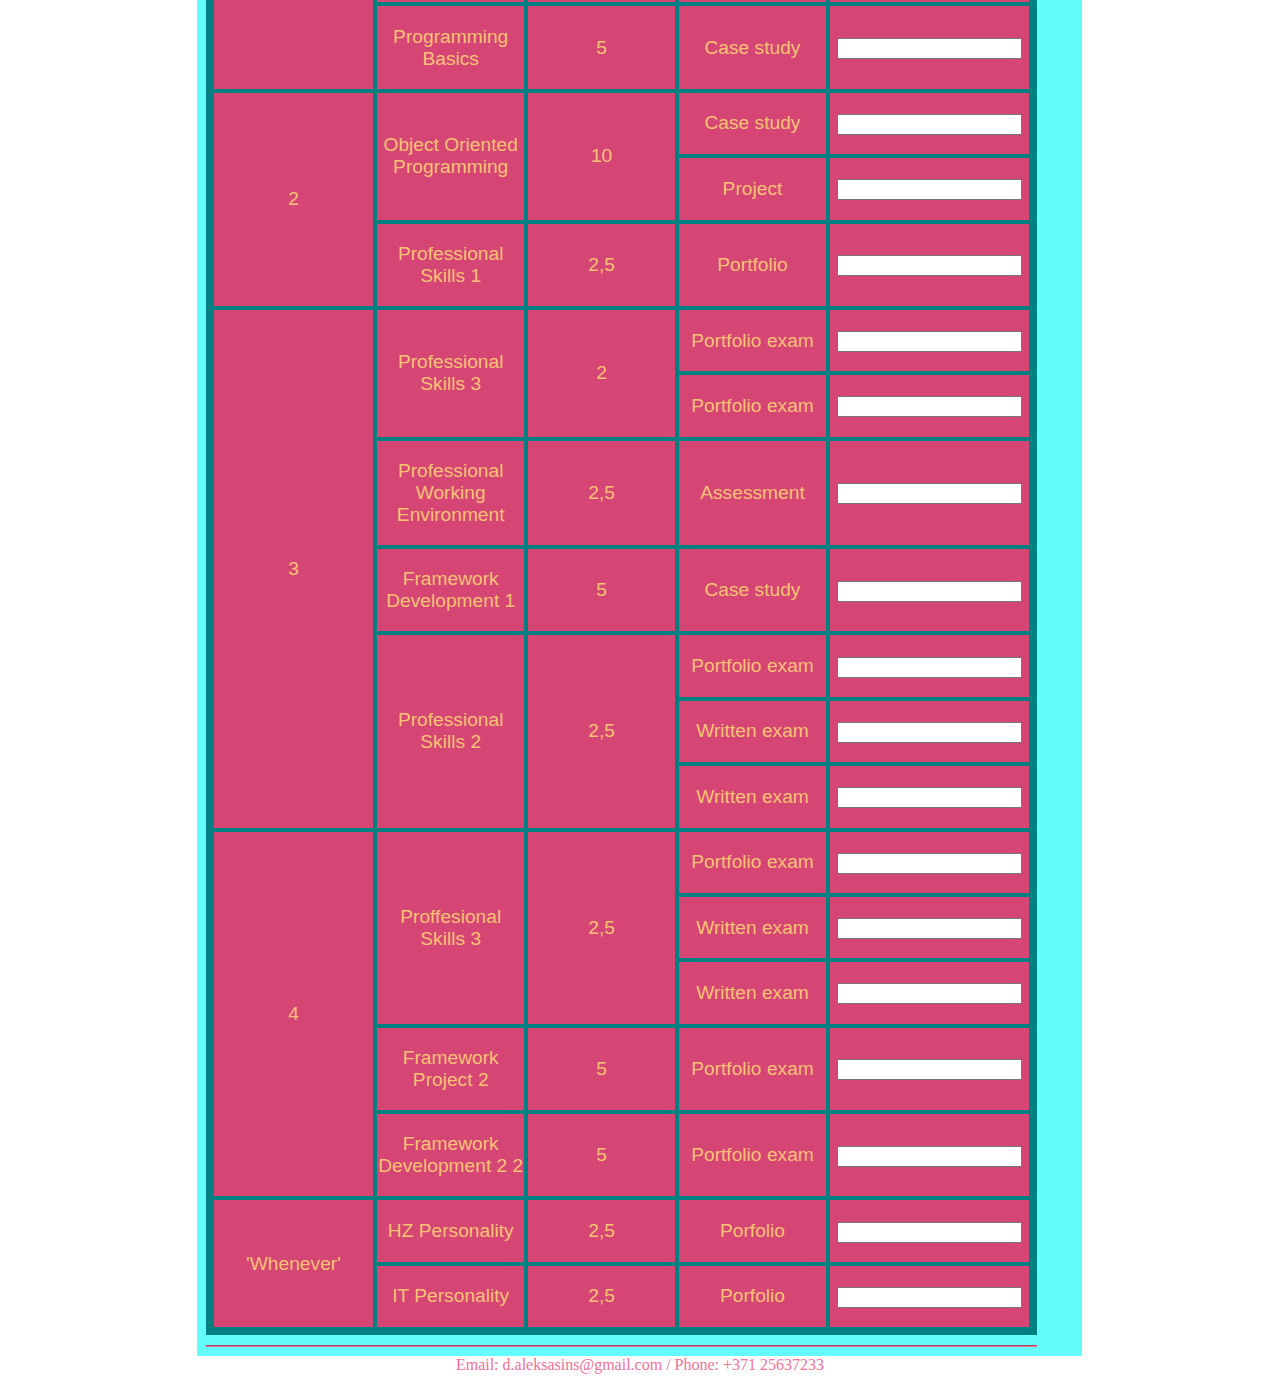
==== commit f1608315: "Initial commit" ====
--- a/dashboard.html
+++ b/dashboard.html
@@ -6,12 +6,12 @@
         <body>
             <div class="sidebar">
                 <header>
-                    <img class="logo" src="pictures/logo.png" alt="">
+                    <img class="logo" src="pictures/circle.png" alt="">
                         <hr>
                             <div class="row2">
                                 <div class="column2"><a href ="index.html" style="text-decoration: none;" ><h1>HOME </h1></a></div>
                                 <div class="column2"><a href = "profile.html" style="text-decoration: none;" ><h1>PROFILE</h1></a></div>
-                                <div class="column2"><a href = "dashboard.html" style="text-decoration: none;" ><h1>DASHBOARD</h1></a></div>
+                                <div class="column2"><a href = "dashboard.html" style="text-decoration: none;" ><h1 id="column_color">DASHBOARD</h1></a></div>
                                 <div class="column2"><a href = "faq.html" style="text-decoration: none;" ><h1>FAQ</h1></a></div>
                                 <div class="column2"><p></p></div>
                                 <div class="column2"><a href = "motivation.html" style="text-decoration: none;" ><h1>MY MOTIVATION</h1></a></div>
@@ -24,13 +24,13 @@
                     </table>
                 </header>
             </div>   
-            <div class="main">
+      <div class="main">
                 <div class="text">
-                    <h1>DASHBOARD</h1>
-                        <hr>
+                    <div class="parallax6"></div>
                             <div class="study">
                                 <div class="links">
                                         <h1>Studyguide</h1>
+                                        <hr>
                                         <a href="https://hz.nl/uploads/documents/Regelingen/EN/OER-HZ-2019-2020werkdocv2018-05-17DEF_ENGELS-AC-29112019.pdf" target="_blank" style="text-decoration: none;" ><h2>The HZ Course and Examination Regulations </h2></a>
                                         <a href="https://hz.nl/uploads/documents/Regelingen/OERS/2019-2020/2020-2021-ICT-Implementation-Regulations-CER-HZ-DEF1.0.pdf" target="_blank" style="text-decoration: none;" ><h2>The Implementation Regulations (IR) of the HBO-ICT programme</h2></a>
                                         <a href="https://learn.hz.nl/my/" target="_blank" style="text-decoration: none;" ><h2>HZ Learn</h2></a>
--- a/test_c.css
+++ b/test_c.css
@@ -1,10 +1,17 @@
+
+
+.safari td{
+  width: auto;
+}
 .schrollbar {
-  height:250px;
+  height:350px;
   width:100%;
   overflow:auto;
   background-color:#F8C275;
   font-family: -apple-system, BlinkMacSystemFont, 'Segoe UI', Roboto, Oxygen, Ubuntu, Cantarell, 'Open Sans', 'Helvetica Neue', sans-serif;
   padding:10px;
+  scrollbar-width: none;
+  scrollbar-color:  #d64674;
 }
 
 .schrollbar h1{
@@ -15,6 +22,11 @@
   max-width: 100%;
   height:auto;
 }
+
+.border{
+  border: 5px solid #F8C275;
+}
+
 .sidebar header{
 text-align: center;
 
@@ -53,7 +65,7 @@
 }
 
 body {
-  background-image: url(pictures/forest.jpeg);
+  background-image: url(pictures/wether.gif);
   background-attachment: fixed;
   margin-top: 0;
 }
@@ -62,9 +74,9 @@
   /* height: 100%; */
   margin-left: 15%;
   margin-right: 15%;
-  /* margin-top: 0px; */
-  /* margin-bottom: 0px; */
-  background-color: rgba(122, 218, 202, 0.9);
+  margin-top: 0px;
+  margin-bottom: 0px;
+  background-color: rgba(61, 253, 253, 0.8);
   color:#27273A;
   font-size: 1.2em;
   font-family: -apple-system, BlinkMacSystemFont, 'Segoe UI', Roboto, Oxygen, Ubuntu, Cantarell, 'Open Sans', 'Helvetica Neue', sans-serif;
@@ -127,7 +139,7 @@
 }
 
 .text{
-  margin-left: 5%;
+  margin-left: 1%;
   margin-right: 5%;
   align-content: center;
 }
@@ -152,7 +164,7 @@
 
 }
 
-.main .text .indext strong{
+.main strong{
   background-color: #F8C275;
 }
 
@@ -296,6 +308,7 @@
 width: 70%;
 position:relative;
 left: 15%;
+right: 15%;
 }
 
 .sidebar img{
@@ -333,6 +346,7 @@
 }
 .main {
 position: relative;
+left:-0.06%;
 }
 }
 
@@ -420,4 +434,100 @@
 color: #d64674;
 }
 
-
+.safari td{
+  width: 33%;
+}
+
+.comp {
+  width: 30%;
+
+}
+
+.parallax {
+  background-image: url("pictures/me_profile.png");
+
+  min-height: 400px; 
+
+  background-attachment: fixed;
+  background-position: center;
+  background-repeat: no-repeat;
+  background-position-y: 0%;
+  background-position-x: center;
+}
+
+.parallax2 {
+  background-image: url("pictures/me_home.png");
+
+  min-height: 400px; 
+
+  background-attachment: fixed;
+  background-position: center;
+  background-repeat: no-repeat;
+  background-position-y: 0%;
+  background-position-x: center;
+}
+
+.parallax3 {
+  background-image: url("pictures/me_profession.png");
+
+  min-height: 400px; 
+
+  background-attachment: fixed;
+  background-position: center;
+  background-repeat: no-repeat;
+  background-position-y: 0%;
+  background-position-x: center;
+}
+
+.parallax4 {
+  background-image: url("pictures/me_motivation.png");
+
+  min-height: 400px; 
+
+  background-attachment: fixed;
+  background-position: center;
+  background-repeat: no-repeat;
+  background-position-y: 0%;
+  background-position-x: center;
+}
+
+.parallax5 {
+  background-image: url("pictures/me_faq.png");
+
+  min-height: 400px; 
+
+  background-attachment: fixed;
+  background-position: center;
+  background-repeat: no-repeat;
+  background-position-y: 0%;
+  background-position-x: center;
+}
+
+.parallax6 {
+  background-image: url("pictures/me_dash.png");
+
+  min-height: 400px; 
+
+  background-attachment: fixed;
+  background-position: center;
+  background-repeat: no-repeat;
+  background-position-y: 0%;
+  background-position-x: center;
+}
+
+#column_color {
+  color: #d64674;
+}
+
+
+#zoom {
+  padding: 50px;
+  transition: transform .2s; /* Animation */
+  width: 200px;
+  height: 200px;
+  margin: 0 auto;
+}
+
+#zoom:hover {
+  transform: scale(1.5); 
+}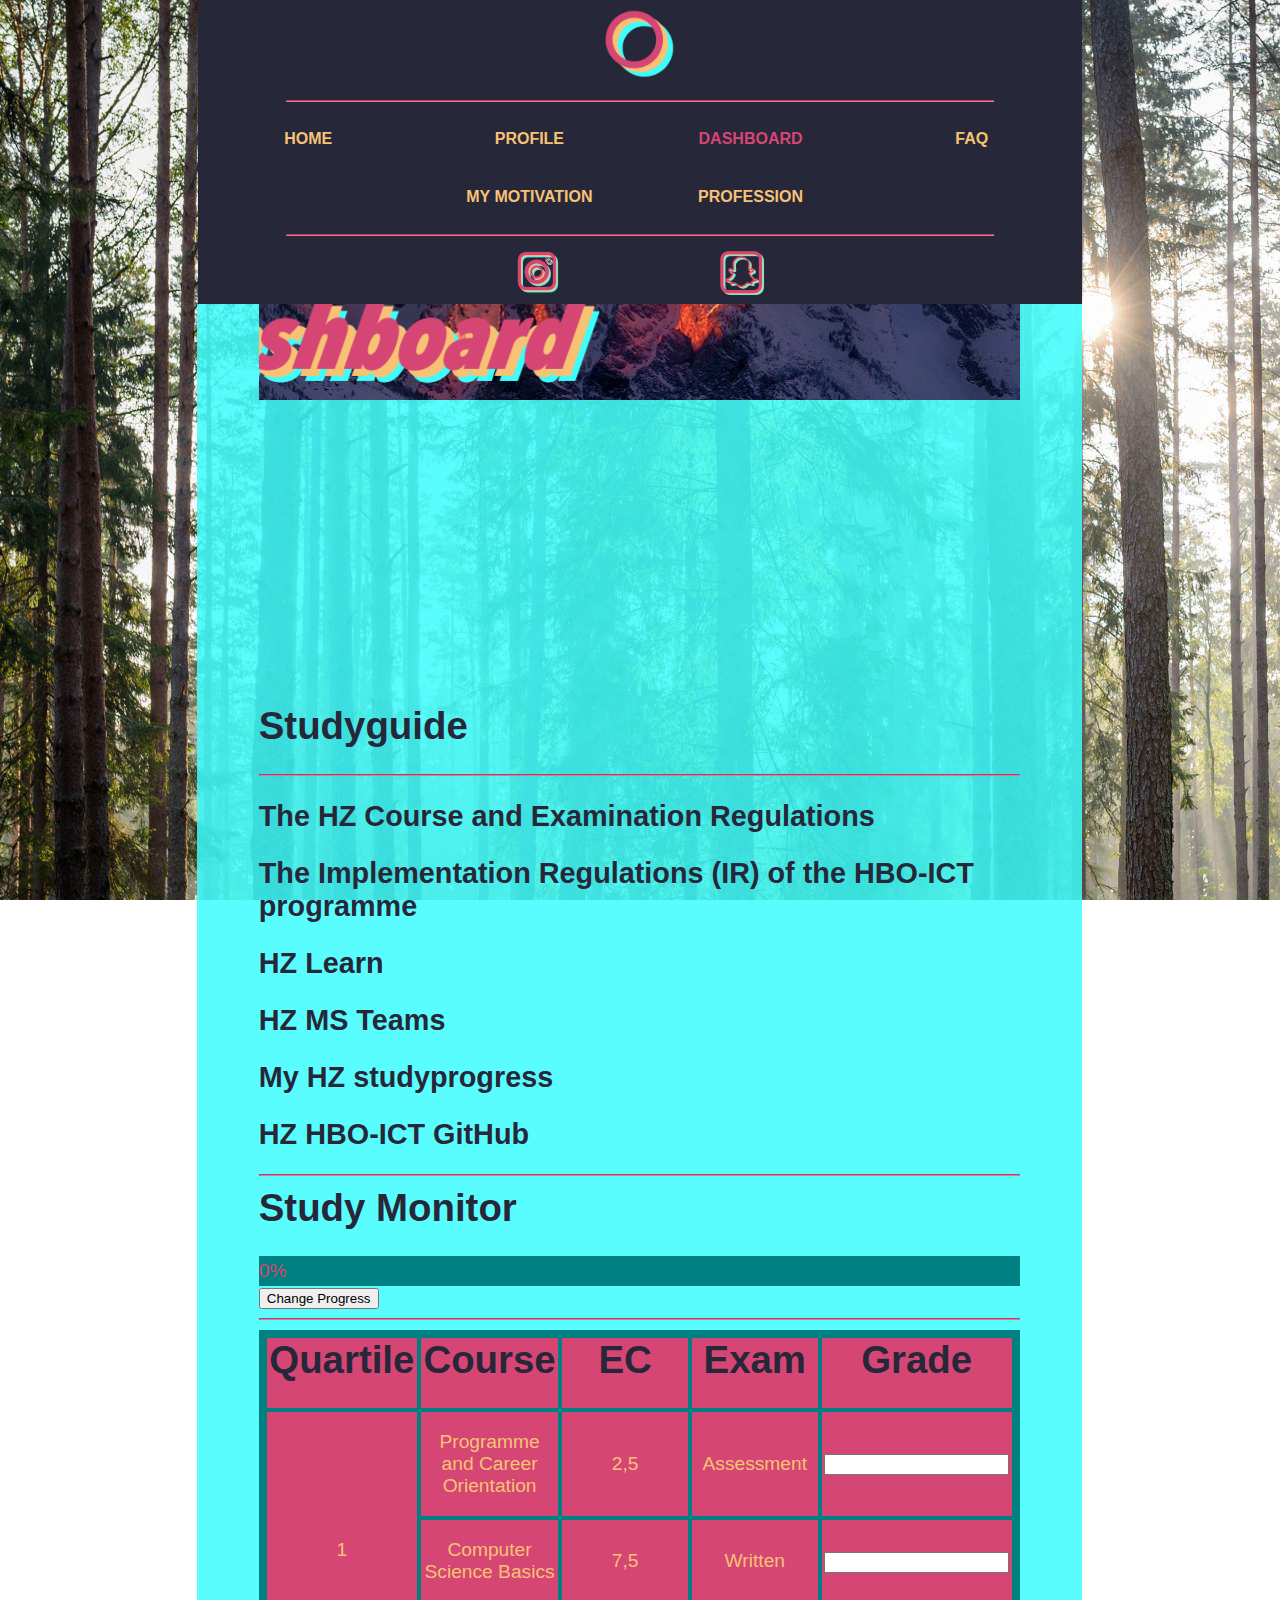
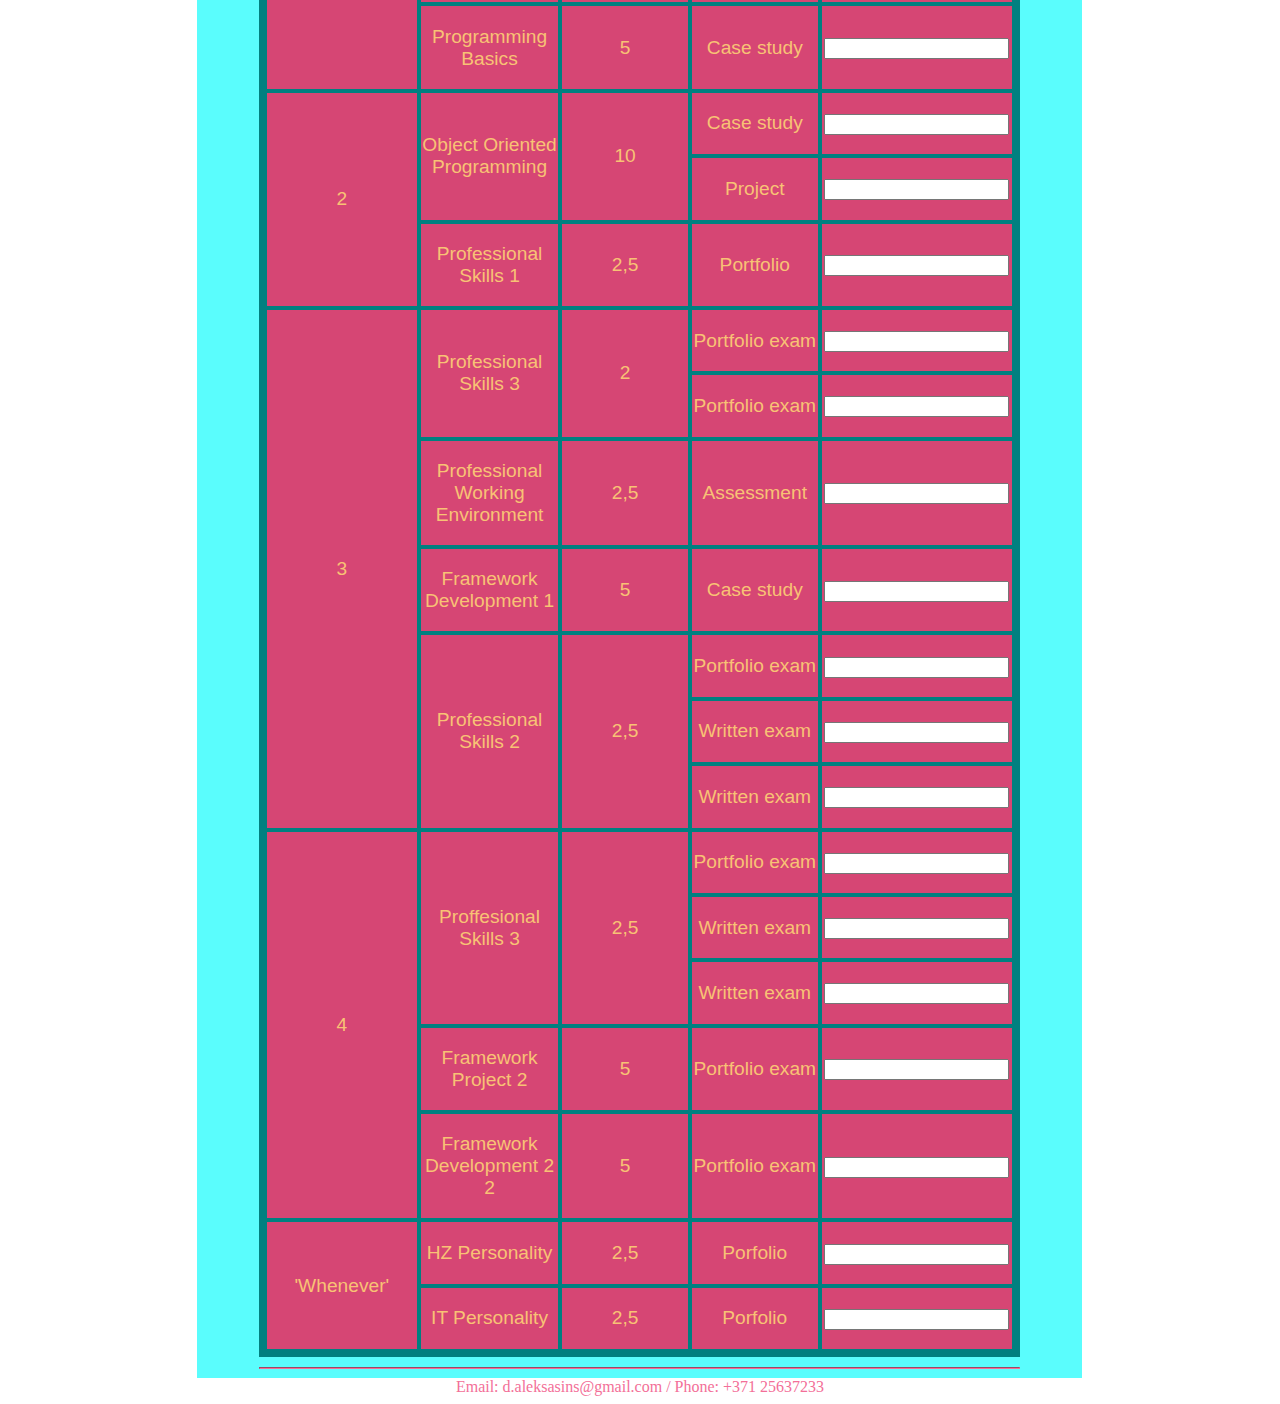
==== commit 4a1322f4: "Initial commit" ====
--- a/dashboard.html
+++ b/dashboard.html
@@ -19,8 +19,8 @@
                             </div>
                         <hr>
                     <table align="center">
-                        <td><a href="https://www.instagram.com/adaniils/"><img src="pictures/INSTA.png" alt=""></a></td>
-                        <td><a href="https://www.instagram.com/adaniils/"><img src="pictures/INSTA.png" alt=""></a></td>
+                        <td><a href="https://www.instagram.com/adaniils/"><img src="pictures/insta_ver2.png" alt=""></a></td>
+                    <td><a href="https://www.instagram.com/adaniils/"><img src="pictures/snapchat.png" alt=""></a></td>
                     </table>
                 </header>
             </div>   
--- a/test_c.css
+++ b/test_c.css
@@ -76,7 +76,7 @@
   margin-right: 15%;
   margin-top: 0px;
   margin-bottom: 0px;
-  background-color: rgba(61, 253, 253, 0.8);
+  background-color: rgba(61, 253, 253, 0.85);
   color:#27273A;
   font-size: 1.2em;
   font-family: -apple-system, BlinkMacSystemFont, 'Segoe UI', Roboto, Oxygen, Ubuntu, Cantarell, 'Open Sans', 'Helvetica Neue', sans-serif;
@@ -139,8 +139,8 @@
 }
 
 .text{
-  margin-left: 1%;
-  margin-right: 5%;
+  margin-left: 7%;
+  margin-right: 7%;
   align-content: center;
 }
 
@@ -304,6 +304,7 @@
 
 
 @media (max-width: 1400px) {
+
 .sidebar{
 width: 70%;
 position:relative;
@@ -348,12 +349,8 @@
 position: relative;
 left:-0.06%;
 }
-}
-
-
-
-
-
+
+}
 
 
 @media (max-width:400px) {
@@ -447,6 +444,17 @@
   background-image: url("pictures/me_profile.png");
 
   min-height: 400px; 
+  background-size: 1000px;
+  background-attachment: fixed;
+  background-repeat: no-repeat;
+  background-position-y: 0%;
+  background-position-x:center;
+}
+
+.parallax2 {
+  background-image: url("pictures/me_home.png");
+
+  min-height: 400px; 
 
   background-attachment: fixed;
   background-position: center;
@@ -455,8 +463,8 @@
   background-position-x: center;
 }
 
-.parallax2 {
-  background-image: url("pictures/me_home.png");
+.parallax3 {
+  background-image: url("pictures/me_profession.png");
 
   min-height: 400px; 
 
@@ -467,8 +475,8 @@
   background-position-x: center;
 }
 
-.parallax3 {
-  background-image: url("pictures/me_profession.png");
+.parallax4 {
+  background-image: url("pictures/me_motivation.png");
 
   min-height: 400px; 
 
@@ -479,8 +487,8 @@
   background-position-x: center;
 }
 
-.parallax4 {
-  background-image: url("pictures/me_motivation.png");
+.parallax5 {
+  background-image: url("pictures/me_faq.png");
 
   min-height: 400px; 
 
@@ -491,8 +499,8 @@
   background-position-x: center;
 }
 
-.parallax5 {
-  background-image: url("pictures/me_faq.png");
+.parallax6 {
+  background-image: url("pictures/me_dash.png");
 
   min-height: 400px; 
 
@@ -503,31 +511,20 @@
   background-position-x: center;
 }
 
-.parallax6 {
-  background-image: url("pictures/me_dash.png");
-
-  min-height: 400px; 
-
-  background-attachment: fixed;
-  background-position: center;
-  background-repeat: no-repeat;
-  background-position-y: 0%;
-  background-position-x: center;
-}
-
 #column_color {
   color: #d64674;
 }
 
-
-#zoom {
-  padding: 50px;
-  transition: transform .2s; /* Animation */
-  width: 200px;
-  height: 200px;
-  margin: 0 auto;
-}
-
-#zoom:hover {
-  transform: scale(1.5); 
+.conclusion {
+  text-align: center;
+
+}
+.company_item {
+  text-align: center;
+
+}
+.company_item img {
+  width: auto;
+  height: auto;
+
 }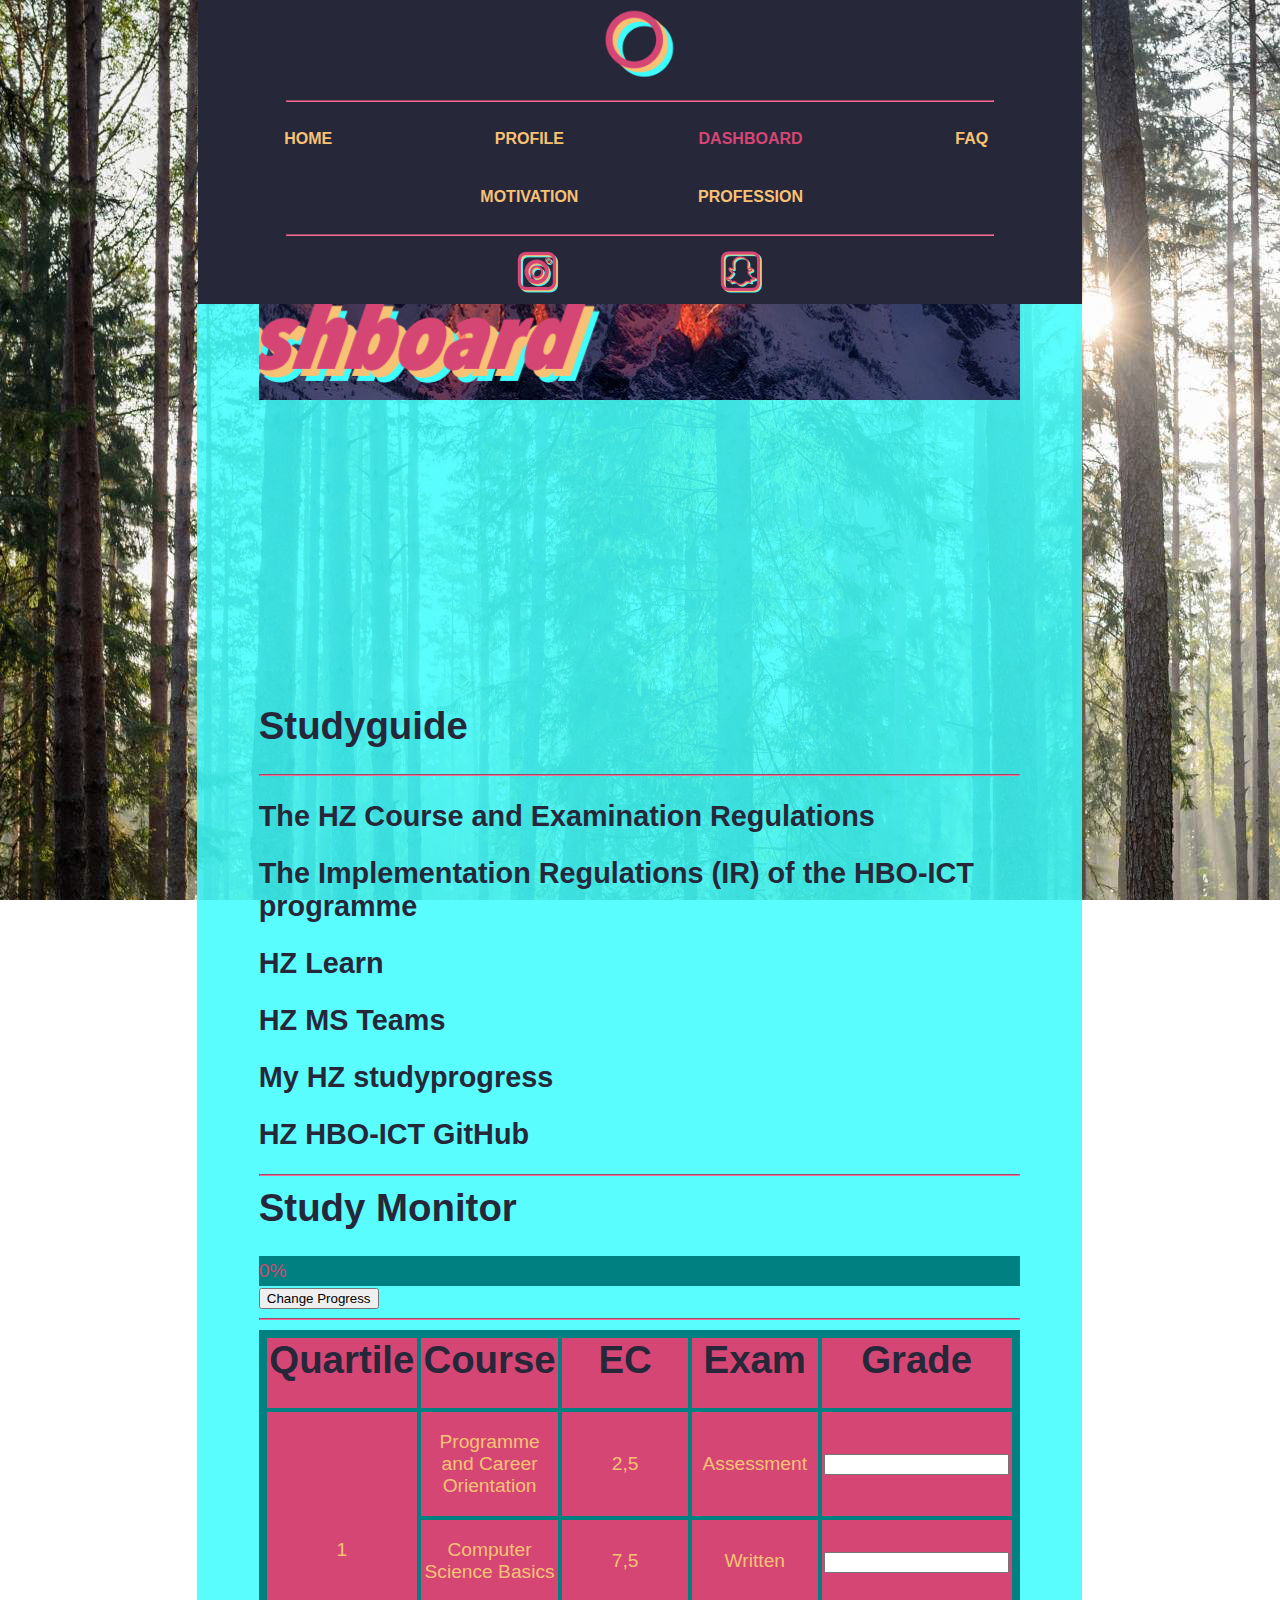
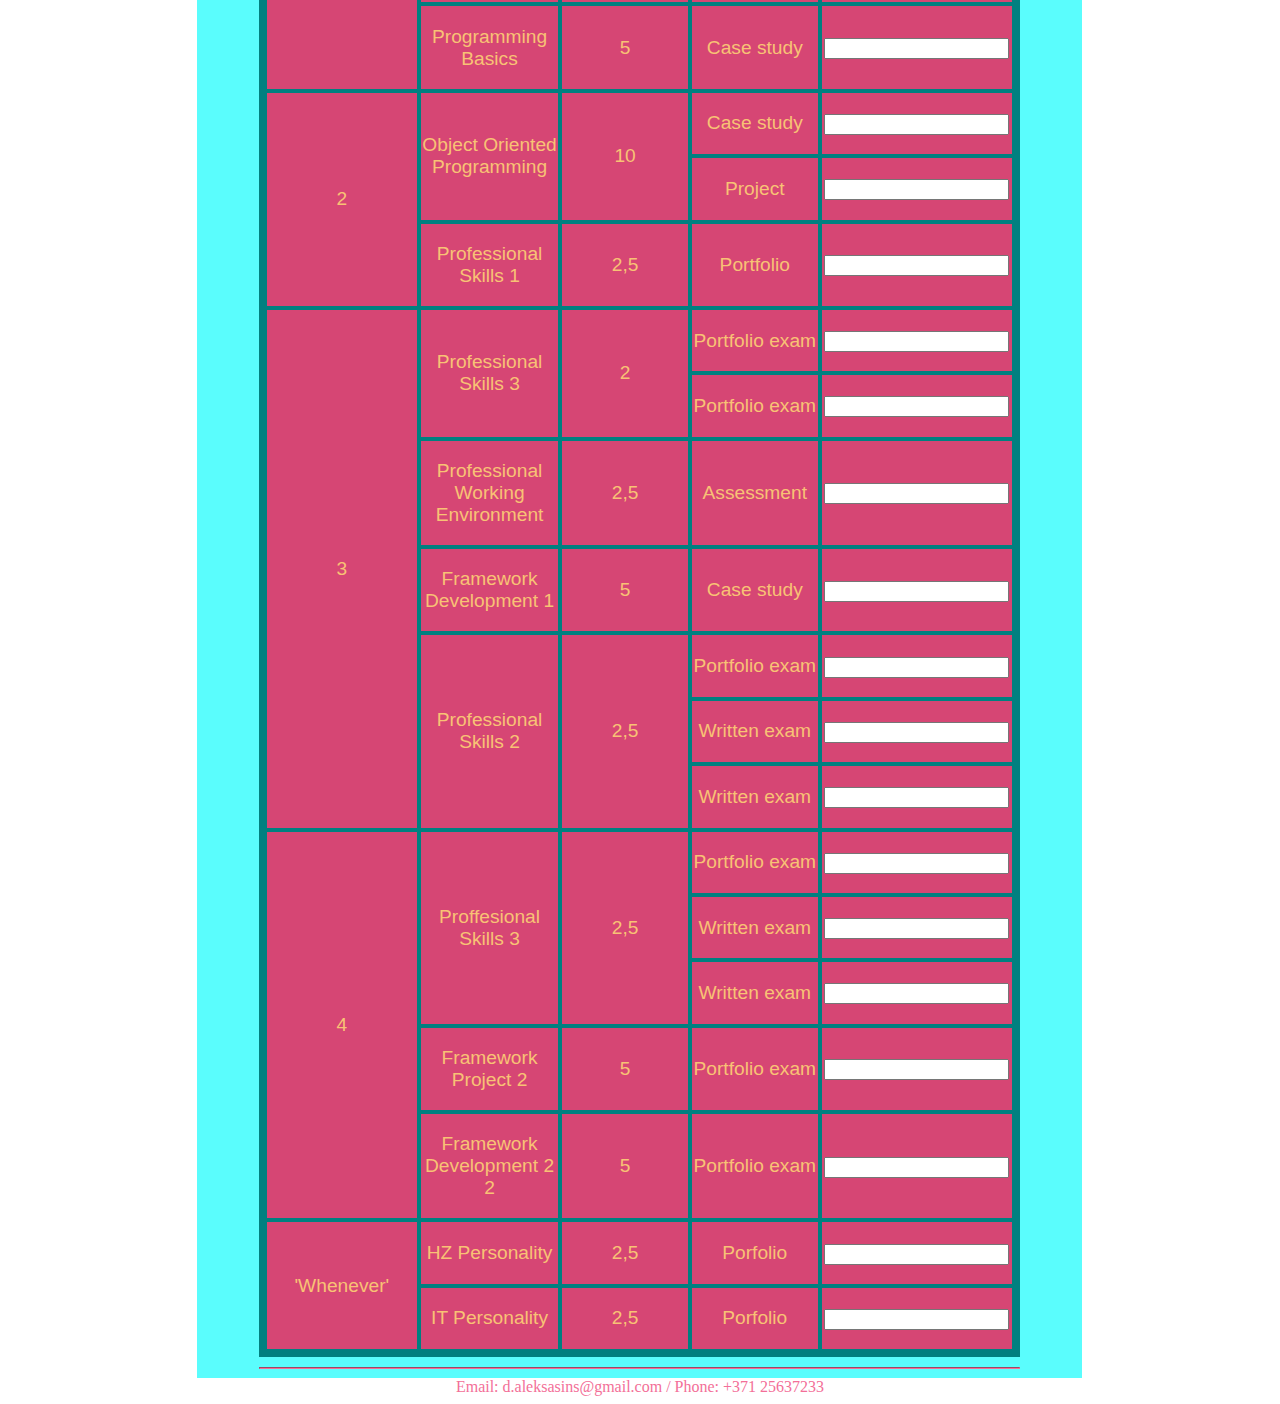
==== commit 1b59e868: "Initial commit" ====
--- a/dashboard.html
+++ b/dashboard.html
@@ -14,13 +14,13 @@
                                 <div class="column2"><a href = "dashboard.html" style="text-decoration: none;" ><h1 id="column_color">DASHBOARD</h1></a></div>
                                 <div class="column2"><a href = "faq.html" style="text-decoration: none;" ><h1>FAQ</h1></a></div>
                                 <div class="column2"><p></p></div>
-                                <div class="column2"><a href = "motivation.html" style="text-decoration: none;" ><h1>MY MOTIVATION</h1></a></div>
+                                <div class="column2"><a href = "motivation.html" style="text-decoration: none;" ><h1>MOTIVATION</h1></a></div>
                                 <div class="column2"><a href = "Viewonjob.html" style="text-decoration: none;" ><h1>PROFESSION</h1></a></div>
                             </div>
                         <hr>
                     <table align="center">
                         <td><a href="https://www.instagram.com/adaniils/"><img src="pictures/insta_ver2.png" alt=""></a></td>
-                    <td><a href="https://www.instagram.com/adaniils/"><img src="pictures/snapchat.png" alt=""></a></td>
+                        <td><a href=""><img src="pictures/snapchat.png" alt=""></a></td>
                     </table>
                 </header>
             </div>   
